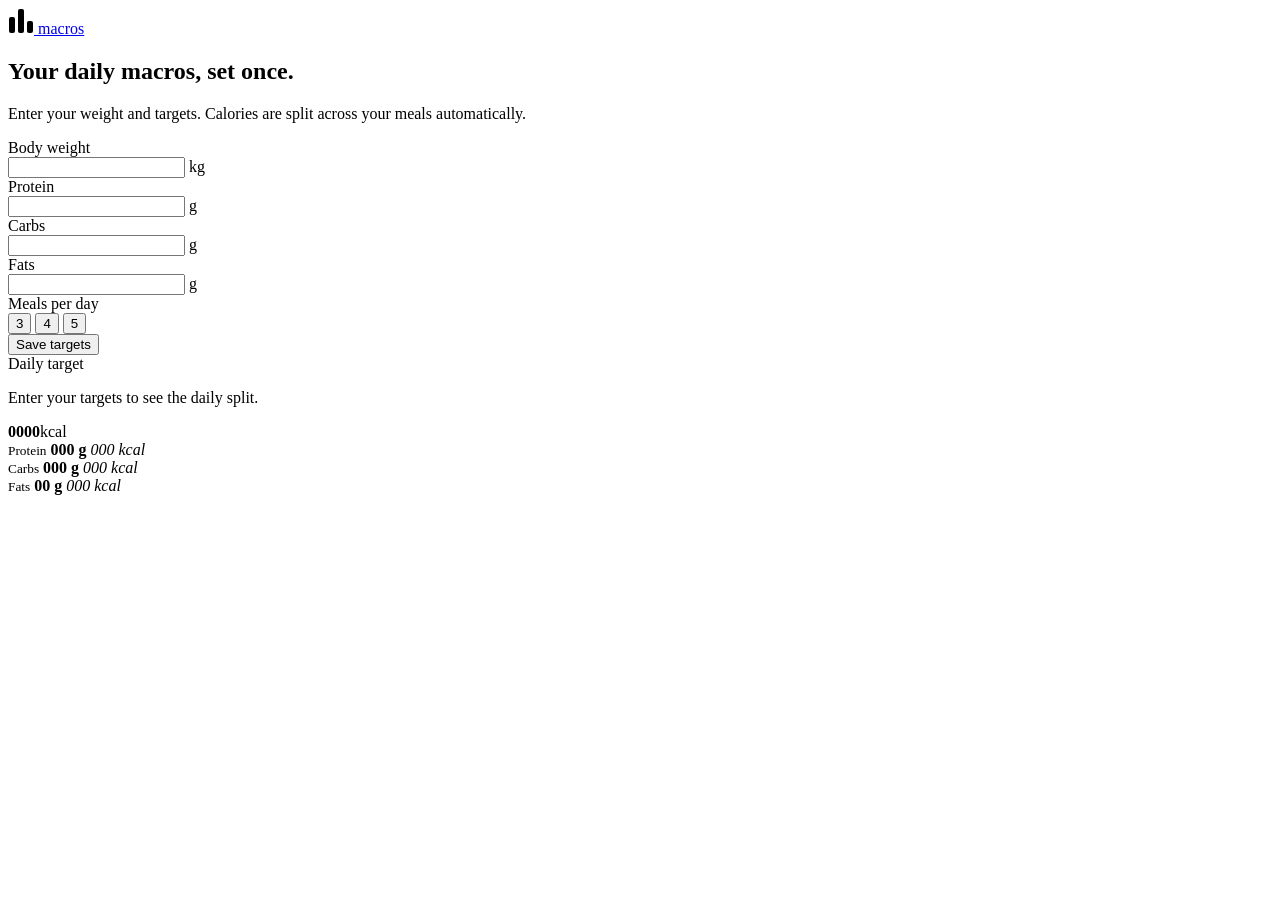
==== frontend/index.html @ d9c1faef "Add landing page and API endpoints for macros and recipes" ====
<!doctype html>
<html lang="en">
<head>
  <meta charset="utf-8">
  <meta name="viewport" content="width=device-width, initial-scale=1">
  <meta name="color-scheme" content="light dark">
  <title>macros</title>
  <meta name="description" content="Set your body weight and daily macros, and see the calories split across your meals.">
  <link rel="icon" href="/assets/logo.svg" type="image/svg+xml">
  <link rel="preload" href="/assets/fonts/Geist-Variable.woff2" as="font" type="font/woff2" crossorigin>
  <link rel="preload" href="/assets/fonts/GeistMono-Variable.woff2" as="font" type="font/woff2" crossorigin>
  <link rel="stylesheet" href="/assets/style.css">
  <script type="module" src="/assets/app.js"></script>
</head>
<body>
  <div class="wrap">
    <header class="nav">
      <a class="brand" href="/" aria-label="macros home">
        <svg width="26" height="26" viewBox="0 0 26 26" aria-hidden="true">
          <rect x="1" y="9" width="6" height="16" rx="2" fill="var(--tint-2)"/>
          <rect x="10" y="1" width="6" height="24" rx="2" fill="var(--accent)"/>
          <rect x="19" y="13" width="6" height="12" rx="2" fill="var(--tint-1)"/>
        </svg>
        macros
      </a>
    </header>

    <main class="layout">
      <section>
        <h1>Your daily macros, set once.</h1>
        <p class="sub">Enter your weight and targets. Calories are split across your meals automatically.</p>

        <form id="targets" novalidate>
          <div class="field field-weight">
            <label for="weight">Body weight</label>
            <div class="input">
              <input id="weight" name="weight" type="number" inputmode="decimal" min="0" step="any">
              <span>kg</span>
            </div>
          </div>

          <div class="row3">
            <div class="field">
              <label for="proteins">Protein</label>
              <div class="input">
                <input id="proteins" name="proteins" type="number" inputmode="decimal" min="0" step="any">
                <span>g</span>
              </div>
            </div>
            <div class="field">
              <label for="carbs">Carbs</label>
              <div class="input">
                <input id="carbs" name="carbs" type="number" inputmode="decimal" min="0" step="any">
                <span>g</span>
              </div>
            </div>
            <div class="field">
              <label for="fats">Fats</label>
              <div class="input">
                <input id="fats" name="fats" type="number" inputmode="decimal" min="0" step="any">
                <span>g</span>
              </div>
            </div>
          </div>

          <div class="field">
            <span class="label" id="meals-label">Meals per day</span>
            <div class="seg" role="group" aria-labelledby="meals-label">
              <button type="button" data-meals="3" aria-pressed="false">3</button>
              <button type="button" data-meals="4" aria-pressed="true">4</button>
              <button type="button" data-meals="5" aria-pressed="false">5</button>
            </div>
          </div>

          <div class="actions">
            <button class="btn" type="submit">Save targets</button>
          </div>
          <p class="error" id="error" role="alert" hidden></p>
        </form>
      </section>

      <section class="panel" id="panel" data-state="loading" aria-labelledby="panel-title" aria-live="polite">
        <span class="label" id="panel-title">Daily target</span>

        <p class="empty">Enter your targets to see the daily split.</p>

        <div class="result">
          <div class="kcal"><b class="num" id="kcal">0000</b><span>kcal</span></div>

          <div class="split" aria-hidden="true">
            <i id="bar-proteins" style="background: var(--accent)"></i>
            <i id="bar-carbs" style="background: var(--tint-1)"></i>
            <i id="bar-fats" style="background: var(--tint-2)"></i>
          </div>

          <div class="legend">
            <div>
              <small><i style="background: var(--accent)"></i>Protein</small>
              <strong class="num" id="g-proteins">000 g</strong>
              <em class="num" id="k-proteins">000 kcal</em>
            </div>
            <div>
              <small><i style="background: var(--tint-1)"></i>Carbs</small>
              <strong class="num" id="g-carbs">000 g</strong>
              <em class="num" id="k-carbs">000 kcal</em>
            </div>
            <div>
              <small><i style="background: var(--tint-2)"></i>Fats</small>
              <strong class="num" id="g-fats">00 g</strong>
              <em class="num" id="k-fats">000 kcal</em>
            </div>
          </div>

          <div class="meals" id="meals"></div>

          <p class="ratio" id="ratio" hidden>Protein per kg of body weight: <b id="ratio-value"></b></p>
        </div>
      </section>
    </main>
  </div>
</body>
</html>
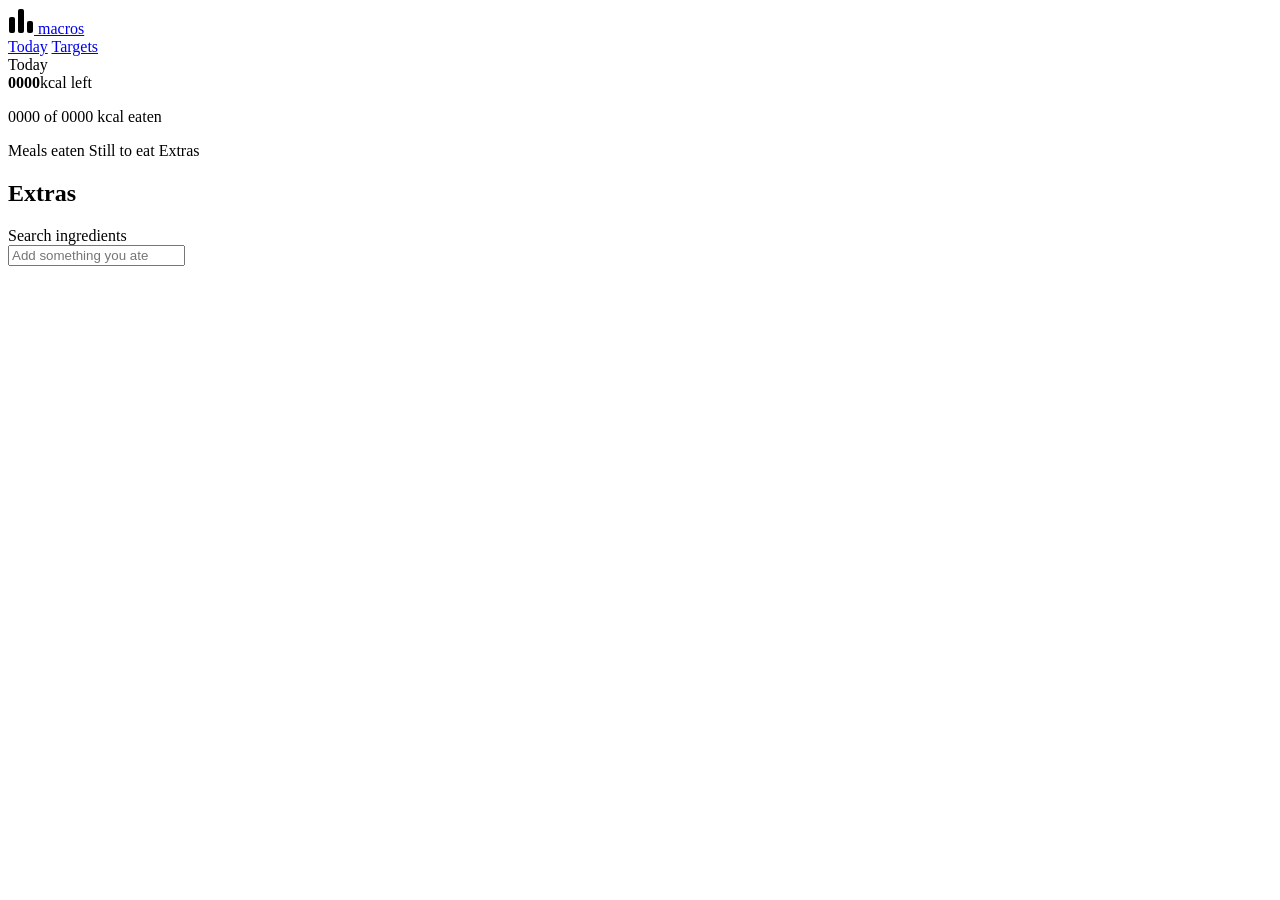
==== commit d1fd1077: "Add landing page and API endpoints for macros and recipes" ====
--- a/frontend/index.html
+++ b/frontend/index.html
@@ -4,13 +4,13 @@
   <meta charset="utf-8">
   <meta name="viewport" content="width=device-width, initial-scale=1">
   <meta name="color-scheme" content="light dark">
-  <title>macros</title>
-  <meta name="description" content="Set your body weight and daily macros, and see the calories split across your meals.">
+  <title>Today · macros</title>
+  <meta name="description" content="Meals eaten and left today, calories left, and extras.">
   <link rel="icon" href="/assets/logo.svg" type="image/svg+xml">
   <link rel="preload" href="/assets/fonts/Geist-Variable.woff2" as="font" type="font/woff2" crossorigin>
   <link rel="preload" href="/assets/fonts/GeistMono-Variable.woff2" as="font" type="font/woff2" crossorigin>
   <link rel="stylesheet" href="/assets/style.css">
-  <script type="module" src="/assets/app.js"></script>
+  <script type="module" src="/assets/today.js"></script>
 </head>
 <body>
   <div class="wrap">
@@ -23,97 +23,85 @@
         </svg>
         macros
       </a>
+      <nav class="links" aria-label="Pages">
+        <a href="/" aria-current="page">Today</a>
+        <a href="/targets.html">Targets</a>
+      </nav>
     </header>
 
-    <main class="layout">
+    <main class="layout" id="today" data-state="loading">
       <section>
-        <h1>Your daily macros, set once.</h1>
-        <p class="sub">Enter your weight and targets. Calories are split across your meals automatically.</p>
+        <span class="date num" id="date">Today</span>
+        <div class="left" aria-live="polite"><b class="num" id="left">0000</b><span id="left-label">kcal left</span></div>
+        <p class="of" id="of"><span class="num">0000 of 0000 kcal eaten</span></p>
 
-        <form id="targets" novalidate>
-          <div class="field field-weight">
-            <label for="weight">Body weight</label>
+        <div class="dayline" id="dayline" aria-hidden="true"></div>
+        <div class="daylegend" aria-hidden="true">
+          <span><i class="done"></i>Meals eaten</span>
+          <span><i></i>Still to eat</span>
+          <span><i class="extra"></i>Extras</span>
+        </div>
+
+        <h2>Extras</h2>
+        <div class="extras" id="extras"></div>
+        <p class="hint" id="extras-empty" hidden>Nothing outside your meals yet.</p>
+
+        <form class="adder" id="extra-form" novalidate autocomplete="off">
+          <div class="combo" id="extra-pick">
+            <label class="sr-only" for="extra-search">Search ingredients</label>
             <div class="input">
-              <input id="weight" name="weight" type="number" inputmode="decimal" min="0" step="any">
-              <span>kg</span>
+              <input id="extra-search" placeholder="Add something you ate" role="combobox"
+                     aria-expanded="false" aria-controls="suggestions" aria-autocomplete="list">
+            </div>
+            <ul class="suggestions" id="suggestions" role="listbox" hidden></ul>
+          </div>
+
+          <div class="amount" id="extra-amount" hidden>
+            <p class="picked"><b id="picked-name"></b> <button type="button" class="link" id="picked-change">Change</button></p>
+            <div class="amount-row">
+              <div class="input">
+                <input id="extra-grams" type="number" inputmode="decimal" min="0" step="any" aria-label="Grams">
+                <span>g</span>
+              </div>
+              <span class="calc" id="extra-calc"></span>
+              <button class="btn-sec" type="submit">Add</button>
             </div>
           </div>
 
-          <div class="row3">
-            <div class="field">
-              <label for="proteins">Protein</label>
+          <div class="amount" id="extra-manual" hidden>
+            <p class="picked"><b>Add by hand</b> <button type="button" class="link" id="manual-cancel">Cancel</button></p>
+            <div class="manual-row">
+              <div class="input"><input id="manual-name" aria-label="Food name" placeholder="Name"></div>
               <div class="input">
-                <input id="proteins" name="proteins" type="number" inputmode="decimal" min="0" step="any">
-                <span>g</span>
+                <input id="manual-kcal" type="number" inputmode="decimal" min="0" step="any" aria-label="kcal">
+                <span>kcal</span>
               </div>
-            </div>
-            <div class="field">
-              <label for="carbs">Carbs</label>
-              <div class="input">
-                <input id="carbs" name="carbs" type="number" inputmode="decimal" min="0" step="any">
-                <span>g</span>
-              </div>
-            </div>
-            <div class="field">
-              <label for="fats">Fats</label>
-              <div class="input">
-                <input id="fats" name="fats" type="number" inputmode="decimal" min="0" step="any">
-                <span>g</span>
-              </div>
+              <button class="btn-sec" type="submit">Add</button>
             </div>
           </div>
-
-          <div class="field">
-            <span class="label" id="meals-label">Meals per day</span>
-            <div class="seg" role="group" aria-labelledby="meals-label">
-              <button type="button" data-meals="3" aria-pressed="false">3</button>
-              <button type="button" data-meals="4" aria-pressed="true">4</button>
-              <button type="button" data-meals="5" aria-pressed="false">5</button>
-            </div>
-          </div>
-
-          <div class="actions">
-            <button class="btn" type="submit">Save targets</button>
-          </div>
-          <p class="error" id="error" role="alert" hidden></p>
+          <p class="error" id="extra-error" role="alert" hidden></p>
         </form>
       </section>
 
-      <section class="panel" id="panel" data-state="loading" aria-labelledby="panel-title" aria-live="polite">
-        <span class="label" id="panel-title">Daily target</span>
+      <section>
+        <div class="meals-list" id="meal-list"></div>
+        <p class="error" id="meal-error" role="alert" hidden></p>
 
-        <p class="empty">Enter your targets to see the daily split.</p>
-
-        <div class="result">
-          <div class="kcal"><b class="num" id="kcal">0000</b><span>kcal</span></div>
-
-          <div class="split" aria-hidden="true">
-            <i id="bar-proteins" style="background: var(--accent)"></i>
-            <i id="bar-carbs" style="background: var(--tint-1)"></i>
-            <i id="bar-fats" style="background: var(--tint-2)"></i>
+        <div class="chooser" id="chooser" hidden>
+          <header>
+            <h3 id="chooser-title"></h3>
+            <button type="button" class="link" id="chooser-cancel">Cancel</button>
+          </header>
+          <div class="input">
+            <input id="recipe-search" placeholder="Search recipes" aria-label="Search recipes">
           </div>
-
-          <div class="legend">
-            <div>
-              <small><i style="background: var(--accent)"></i>Protein</small>
-              <strong class="num" id="g-proteins">000 g</strong>
-              <em class="num" id="k-proteins">000 kcal</em>
-            </div>
-            <div>
-              <small><i style="background: var(--tint-1)"></i>Carbs</small>
-              <strong class="num" id="g-carbs">000 g</strong>
-              <em class="num" id="k-carbs">000 kcal</em>
-            </div>
-            <div>
-              <small><i style="background: var(--tint-2)"></i>Fats</small>
-              <strong class="num" id="g-fats">00 g</strong>
-              <em class="num" id="k-fats">000 kcal</em>
-            </div>
+          <ul class="recipes" id="recipes" role="listbox" aria-label="Recipes"></ul>
+          <div class="preview" id="preview" hidden>
+            <div class="preview-head"><span class="label">Your portion</span><b id="preview-kcal"></b></div>
+            <dl class="qty" id="preview-items"></dl>
+            <button type="button" class="btn" id="eat">I ate this</button>
           </div>
-
-          <div class="meals" id="meals"></div>
-
-          <p class="ratio" id="ratio" hidden>Protein per kg of body weight: <b id="ratio-value"></b></p>
+          <p class="error" id="chooser-error" role="alert" hidden></p>
         </div>
       </section>
     </main>
